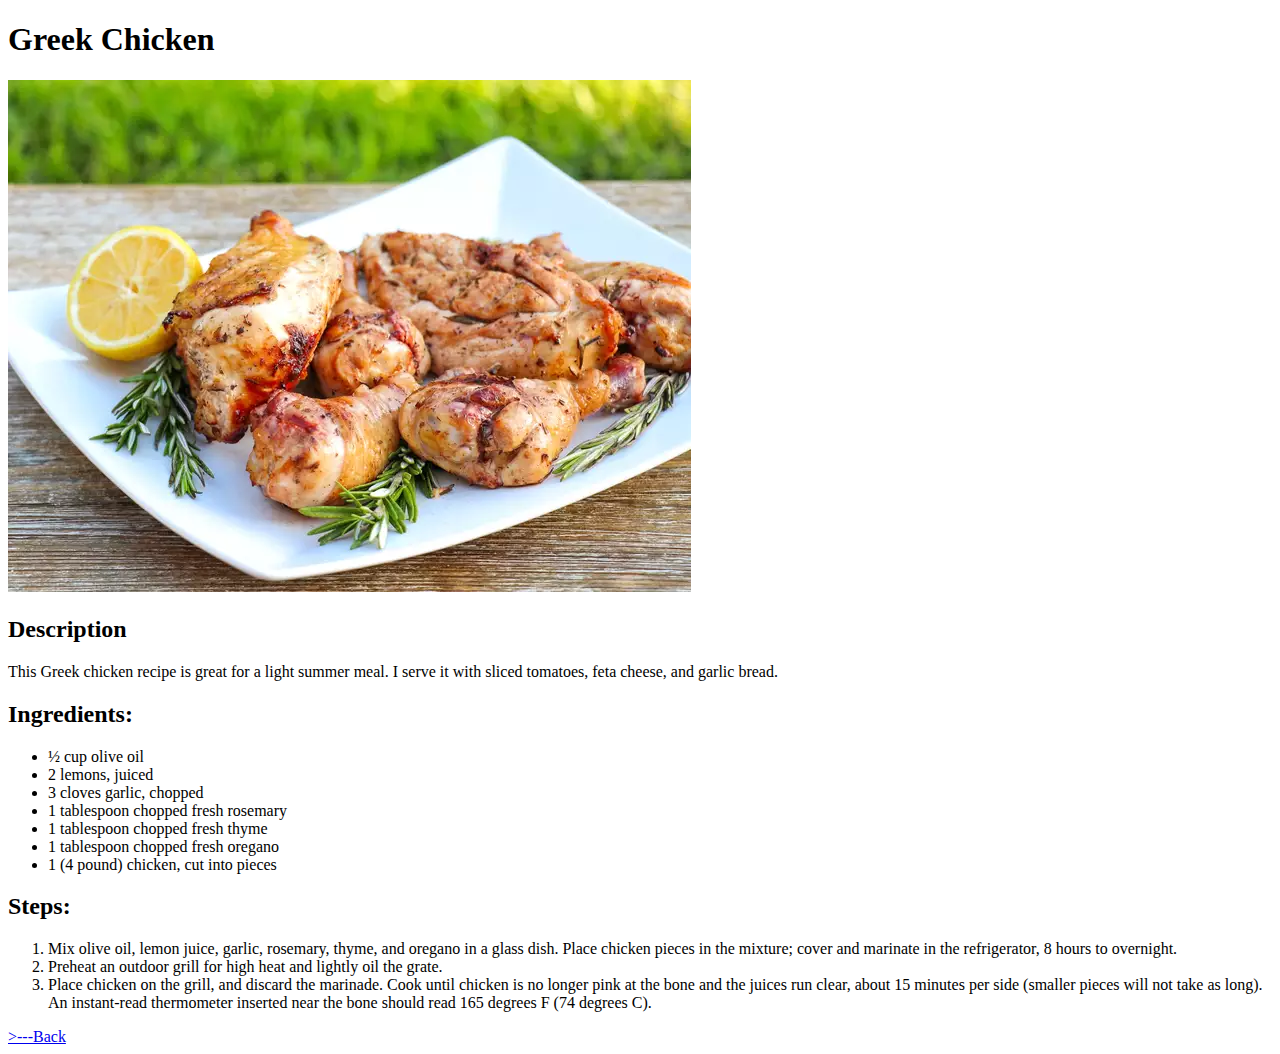
==== odin-recipes/recipes/greek-chiken.html @ 2f9e849b "I'm complete the first project for odin project" ====
<!DOCTYPE html>
<html lang="en">
<head>
    <meta charset="UTF-8">
    <meta name="viewport" content="width=device-width, initial-scale=1.0">
    <title>Greek Chicken</title>
</head>
<body>
    <h1>Greek Chicken</h1>

    <img src="images/Greek-Chicken.jpg">
    <h2>Description</h2>

    <p>This Greek chicken recipe is great for a light summer meal. I serve it with sliced tomatoes, feta cheese, and garlic bread.</p>

    <h2>Ingredients:</h2>
    <ul>
        <li>½ cup olive oil</li>
        <li>2 lemons, juiced</li>
        <li>3 cloves garlic, chopped</li>
        <li>1 tablespoon chopped fresh rosemary</li>
        <li>1 tablespoon chopped fresh thyme</li>
        <li>1 tablespoon chopped fresh oregano</li>
        <li>1 (4 pound) chicken, cut into pieces</li>
    </ul>

    <h2>Steps:</h2>
    <ol>
        <li>Mix olive oil, lemon juice, garlic, rosemary, thyme, and oregano in a glass dish. Place chicken pieces in the mixture; cover and marinate in the refrigerator, 8 hours to overnight.</li>
        <li>Preheat an outdoor grill for high heat and lightly oil the grate.</li>
        <li>Place chicken on the grill, and discard the marinade. Cook until chicken is no longer pink at the bone and the juices run clear, about 15 minutes per side (smaller pieces will not take as long). An instant-read thermometer inserted near the bone should read 165 degrees F (74 degrees C).</li>
    </ol>

    <a href="../index.html">>---Back</a>


    
</body>
</html>
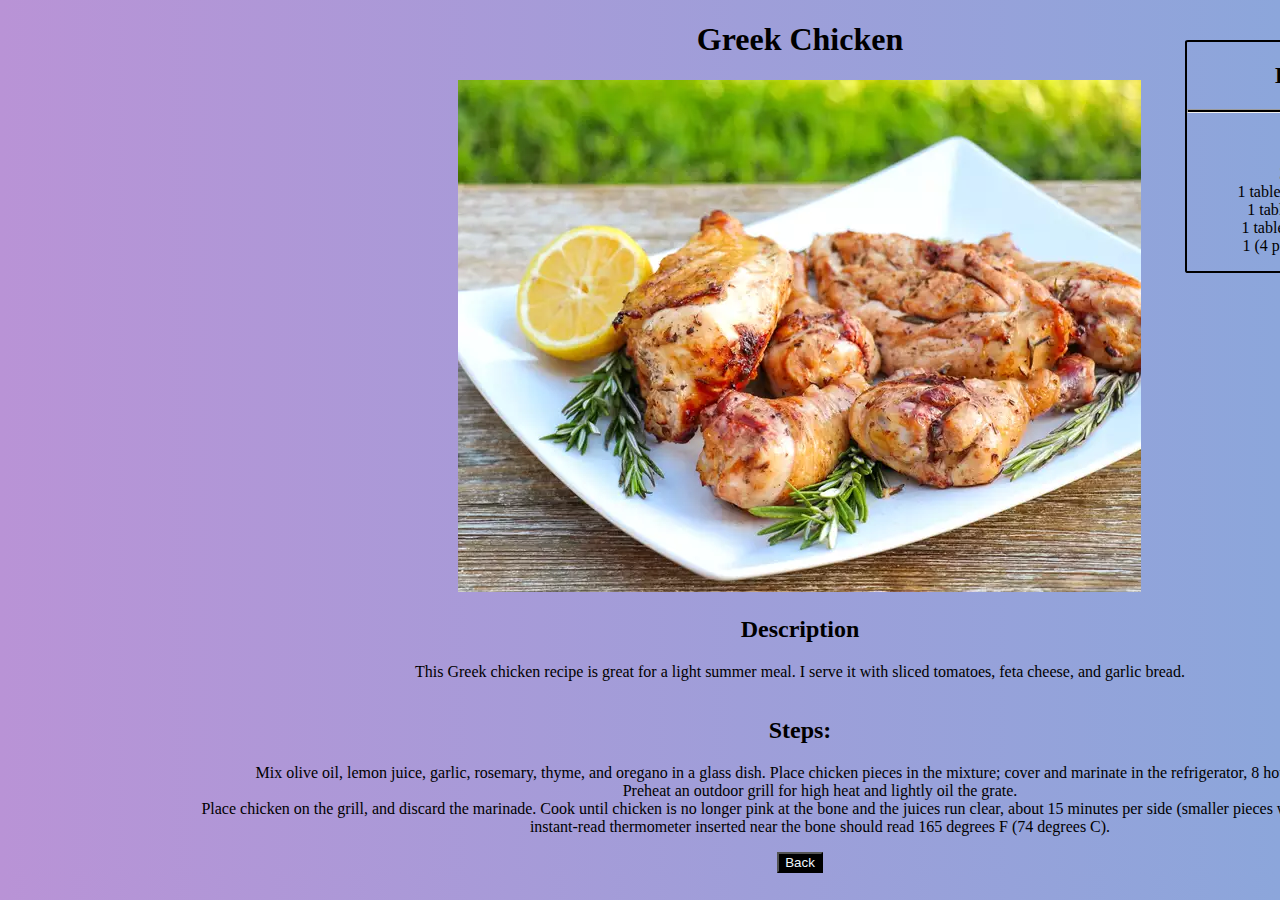
==== commit 9cba8c77: "Adding style" ====
--- a/odin-recipes/recipes/greek-chiken.html
+++ b/odin-recipes/recipes/greek-chiken.html
@@ -3,37 +3,42 @@
 <head>
     <meta charset="UTF-8">
     <meta name="viewport" content="width=device-width, initial-scale=1.0">
+    <link rel="stylesheet" href="./images/style.css">
     <title>Greek Chicken</title>
 </head>
 <body>
-    <h1>Greek Chicken</h1>
+    <div class="container">
+        <div class="header">
+            <h1>Greek Chicken</h1>
 
-    <img src="images/Greek-Chicken.jpg">
-    <h2>Description</h2>
+            <img src="images/Greek-Chicken.jpg">
+            <h2>Description</h2>
 
-    <p>This Greek chicken recipe is great for a light summer meal. I serve it with sliced tomatoes, feta cheese, and garlic bread.</p>
+            <p>This Greek chicken recipe is great for a light summer meal. I serve it with sliced tomatoes, feta cheese, and garlic bread.</p>
+        </div>
+        <div class="ingredients">
+            <h2>Ingredients:</h2>
+            <hr>
+            <ul>
+                <li>½ cup olive oil</li>
+                <li>2 lemons, juiced</li>
+                <li>3 cloves garlic, chopped</li>
+                <li>1 tablespoon chopped fresh rosemary</li>
+                <li>1 tablespoon chopped fresh thyme</li>
+                <li>1 tablespoon chopped fresh oregano</li>
+                <li>1 (4 pound) chicken, cut into pieces</li>
+            </ul>
+        </div>
+        <h2>Steps:</h2>
+        <ol>
+            <li>Mix olive oil, lemon juice, garlic, rosemary, thyme, and oregano in a glass dish. Place chicken pieces in the mixture; cover and marinate in the refrigerator, 8 hours to overnight.</li>
+            <li>Preheat an outdoor grill for high heat and lightly oil the grate.</li>
+            <li>Place chicken on the grill, and discard the marinade. Cook until chicken is no longer pink at the bone and the juices run clear, about 15 minutes per side (smaller pieces will not take as long). An instant-read thermometer inserted near the bone should read 165 degrees F (74 degrees C).</li>
+        </ol>
 
-    <h2>Ingredients:</h2>
-    <ul>
-        <li>½ cup olive oil</li>
-        <li>2 lemons, juiced</li>
-        <li>3 cloves garlic, chopped</li>
-        <li>1 tablespoon chopped fresh rosemary</li>
-        <li>1 tablespoon chopped fresh thyme</li>
-        <li>1 tablespoon chopped fresh oregano</li>
-        <li>1 (4 pound) chicken, cut into pieces</li>
-    </ul>
+        <button id="back"><a href="../index.html">Back</a></button>
 
-    <h2>Steps:</h2>
-    <ol>
-        <li>Mix olive oil, lemon juice, garlic, rosemary, thyme, and oregano in a glass dish. Place chicken pieces in the mixture; cover and marinate in the refrigerator, 8 hours to overnight.</li>
-        <li>Preheat an outdoor grill for high heat and lightly oil the grate.</li>
-        <li>Place chicken on the grill, and discard the marinade. Cook until chicken is no longer pink at the bone and the juices run clear, about 15 minutes per side (smaller pieces will not take as long). An instant-read thermometer inserted near the bone should read 165 degrees F (74 degrees C).</li>
-    </ol>
-
-    <a href="../index.html">>---Back</a>
-
-
+    </div>
     
 </body>
 </html>--- a/odin-recipes/recipes/images/style.css
+++ b/odin-recipes/recipes/images/style.css
@@ -0,0 +1,47 @@
+body{
+    margin: 0 auto;
+    background: #B993D6;  /* fallback for old browsers */
+    background: -webkit-linear-gradient(to left, #8CA6DB, #B993D6);  /* Chrome 10-25, Safari 5.1-6 */
+    background: linear-gradient(to left, #8CA6DB, #B993D6); /* W3C, IE 10+/ Edge, Firefox 16+, Chrome 26+, Opera 12+, Safari 7+ */
+}
+
+.container{
+    display:inline-block;
+    width: 1300px;
+    text-align: center;
+    margin-left: 150px;
+}
+
+.header{
+    display: inline-block;
+}
+
+.ingredients{
+    display: inline-block;
+    position: absolute;
+    top: 40px;
+    width: 300px;
+    border: 2px solid black;
+    border-radius: 1%;
+    
+}
+
+
+.ingredients ul, ol{
+    list-style: none;
+}
+
+hr{
+    height: 2px;
+    background-color: black;
+}
+
+#back{
+    background-color: black;
+}
+
+#back a{
+    color: aliceblue;
+    text-decoration: none;
+}
+
